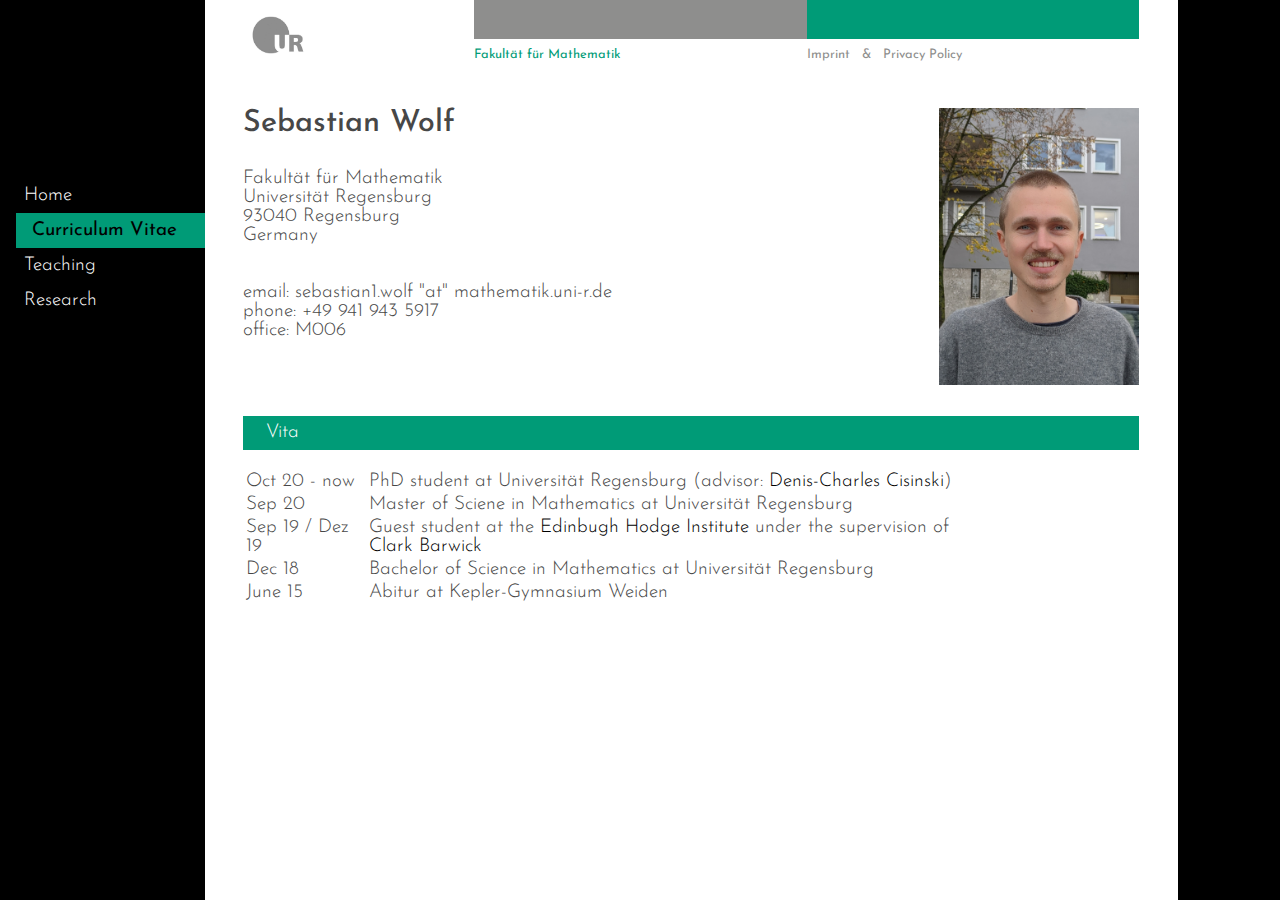
==== CV.html @ acae1829 "BOOO" ====
<html>
<head>
	<title> Sebastian Wolf - Universität Regensburg</title>
	<meta http-equiv="Content-Type" content="text/html; charset=UTF-8">
	<meta name="description" content="Homepage von Sebastian Wolf - Universität Regensburg - Fakultät für Mathematik" />
	<meta name="keywords" content="Sebastian Wolf, Mathematik, Math, Regensburg, Universität, Cisinski" />
	<meta name="author" content="Sebastian Wolf" />
	<meta name="google-site-verification" content="HKN9lazFtKXQi9zwKXJGRTpyFHThIB_oqrd5koAy54o" />
	<meta name="ResourceLoaderDynamicStyles" content="" />
	<link rel="stylesheet" type="text/css" href="./page/style.css">
</head>
<body>
	<ul class="menuul">
	      <p style="padding-bottom: 3cm">&nbsp;</p>
	      <li><a class="inli" href="index.html">Home</a></li>
	      <li><a class="active" href="CV.html" >Curriculum Vitae</a></li>
	      <li><a class="inli" href="lehre.html" >Teaching</a></li>
		 <li><a class="inli" href="research.html">Research</a></li>
	</ul><br>

	<div class="naka">
		<div>
			<table class="kopf" width="100%" border="0" cellpadding="0" cellspacing="0"> 
			   <tbody><tr> 
			    <td width="232" rowspan="2" align="left" valign="middle" bgcolor="#FFFFFF"> 
			    <a class="nolink" href="http://www.uni-regensburg.de/"> 
			      <img border="0" src="./page/UR_Logo.jpg" alt="Logo der Universität" width="70" height="70" align="bottom"></a>
			    </td> 
			    <td width="334" height="38" bgcolor="#8E8E8D">&nbsp;</td> 
			    <td width="334" bgcolor="#009B77"> 
			    </td> 
			  </tr> 
			  <tr valign="middle" bgcolor="#FFFFFF"> 
			    <td height="31" valign="middle">
			      <a class="nolink" href="http://www.uni-regensburg.de/mathematik/fakultaet/index.html" style="color:#009B77">Fakultät für Mathematik</a>
			    </td> 
			    <td height="31">
			      <a class="nolink" href="http://www.uni-regensburg.de/impressum/index.html" style="color:#8E8E8D">Imprint</a> &nbsp; <span style="color:#8E8E8D">&</span> &nbsp;
			      <a class="nolink" href="http://www.uni-regensburg.de/datenschutz/index.html" style="color:#8E8E8D">Privacy Policy</a>
			    </td> 
			  </tr> 
			</tbody></table>
		</div>
		<div style="margin-top: 1cm;">
			<p><img src="./page/Sebastian Wolf Photo.PNG" width="200" alt="Sebastian Wolf" align="right"></p>
			<p style="font-weight:500;font-size: 160%; margin-bottom: 1,5cm;">
			Sebastian Wolf
			</p>
			<p style="font-size: 100%;\margin-bottom: 1cm">
				Fakultät für Mathematik<br>
				Universität Regensburg<br>
				93040 Regensburg<br>
				Germany
			</p>
			<p style="font-size: 100%;\margin-bottom: 2cm" >
				email: sebastian1.wolf "at" mathematik.uni-r.de <br>
				phone: +49 941 943 5917<br>
				office: M006

			</p>
			</p>
			

				<p class="naka"> Vita </p>
			<p><table class="cont"><tr>
			<td width="17%">Oct 20 - now </td><td> PhD student at Universität Regensburg (advisor: 
			<a href="http://www.mathematik.uni-regensburg.de/cisinski/">Denis-Charles Cisinski</a>)</td></tr>
			<tr><td>Sep 20</td>
			<td>Master of Sciene in Mathematics at Universität Regensburg</td></tr>
			<tr><td>Sep 19 / Dez 19</td>
			<td>Guest student at the <a href="https://hodge.maths.ed.ac.uk/tiki/Welcome">Edinbugh Hodge Institute</a> under the supervision of <a href="https://www.maths.ed.ac.uk/~cbarwick/">Clark Barwick</a></td></tr>
			<tr><td>Dec 18</td>
			<td>Bachelor of Science in Mathematics at Universität Regensburg</td></tr>
			<tr><td>June 15</td>
			<td>Abitur at Kepler-Gymnasium Weiden</td></tr>
			
			</table>
			</p>


		
			
		
		</div>
	</div>
	<!-- <div style="position:fixed; z-index=999; top:94%; left:4%; ">
		<a href="http://www.rechtsschutzversicherung.at/" style="font-size: 1pt; color:black; text-decoration:none;background-color:black;">
		rechtsschutzversicherung</a>
		<script type="text/javascript" src="https://www.counter-zaehler.de/de/home/counter/42459/t/5"></script>
	</div>-->
</body>
</html>
---- page/style.css ----
@import url(https://fonts.googleapis.com/css?family=Josefin+Sans:300italic,400italic,700italic,300,400,700);

body
{
	/*background-attachment: fixed; color: #474747;*/
	background-color: black; 
	font-family: Josefin Sans, Verdana, Geneva, sans-serif;
	font-weight: 300;
	font-size: 19px;
}

ul.menuul
{
	list-style-type: none;
	margin: 0;
	padding: 0;
	width: 16%;
	background-color: black;
	position: fixed;
	height: 84%;
	overflow: auto;
	font-weight: 300;
}

li a.inli
{
	display: block;
	width: 84%;
    	color: white;
	padding: 8px 16px;
	text-decoration: none;
}

li a:hover
{
	background-color: #8E8E8D;
	font-weight: 400;
	width: 83%;
	margin-left: 4%;
	color: black;
}

li a.active
{
	display: block;
	width: 83%;
	padding: 8px 16px;
	text-decoration: none;
	background-color: #009B77;
	font-weight: 400;
	margin-left: 4%;
	color: black;
}

A:link { text-decoration: none;}
A:visited { text-decoration: none;}

a:link
{
	color: black;
	text-decoration: none;
	padding : 0em;
}

a:visited
{
	color: black; text-decoration: none;
	padding : 0em;
}

a:hover
{
	background-color: #009b77; 
	padding : 0em;
	color: black;
}

a.my:link
{
	color: black;
	text-decoration: none;
	padding: 0em;
}

a.my:visited
{
	color: black; text-decoration: none;
	padding: 0em;
}

a.my:hover
{
	background-color: #009b77;
	padding: 0em;
	font-weight: 300;
	margin-left: 0%;
}

div.naka
{
	position:absolute; top:0%; left:16%; right:15%;
	background-color: white;
	color: #474747; 
	width: 70%;
	padding-right:3%; 
	padding-left:3%;
	min-height: 100%;
	min-width: 200px;
}

p.naka
{
	background-color: #009b77;
        background-attachment: fixed; 
        color: white; 
        padding : 0.2em;
	width : 95%;
	padding-left : 2.5%;
	padding-right : 2.5%;
	padding-top : 0.4em;
	padding-bottom : 0.4em;
}

p.vbottom{vertical-align: bottom;}

a.nolink:hover{background-color:#ffffff;}

table.kopf
{
	color: #474747;
	font-size: small;
}

table.cont
{
	font-family: Josefin Sans, Verdana, Geneva, sans-serif;
	font-weight: 300;
	font-size: 19px;
	color: #474747;
	width: 80%;
}
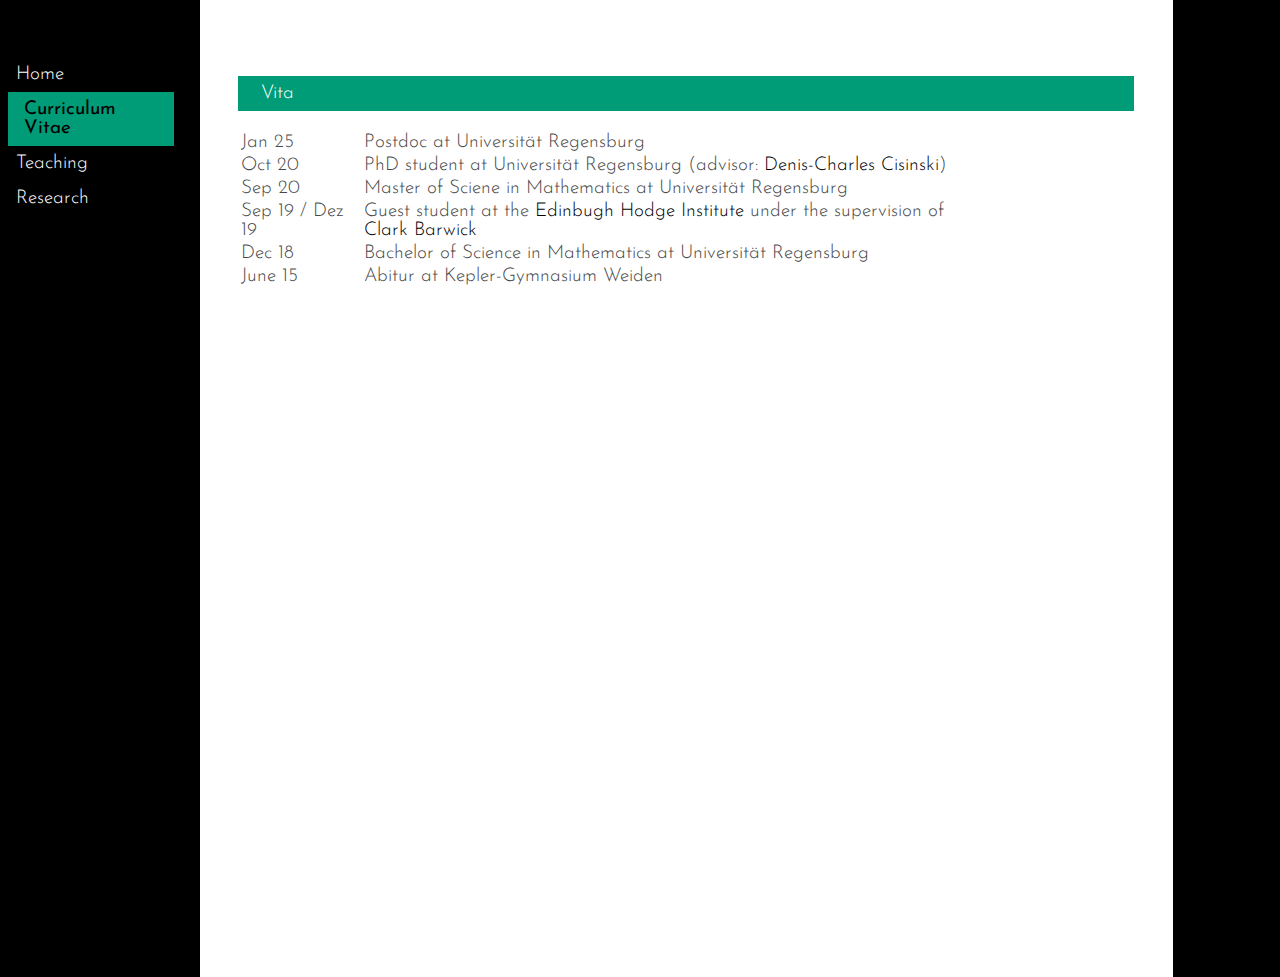
==== commit 60cd88f6: "Homepage (updated)" ====
--- a/CV.html
+++ b/CV.html
@@ -1,69 +1,116 @@
+<!DOCTYPE html>
 <html>
 <head>
-	<title> Sebastian Wolf - Universität Regensburg</title>
+	<title>Universität Regensburg</title>
 	<meta http-equiv="Content-Type" content="text/html; charset=UTF-8">
-	<meta name="description" content="Homepage von Sebastian Wolf - Universität Regensburg - Fakultät für Mathematik" />
-	<meta name="keywords" content="Sebastian Wolf, Mathematik, Math, Regensburg, Universität, Cisinski" />
-	<meta name="author" content="Sebastian Wolf" />
+	<meta name="description" content="Homepage - Universität Regensburg - Fakultät für Mathematik" />
+	<meta name="keywords" content="Mathematik, Math, Regensburg, Universität, Cisinski" />
+	<meta name="author" content="" />
 	<meta name="google-site-verification" content="HKN9lazFtKXQi9zwKXJGRTpyFHThIB_oqrd5koAy54o" />
 	<meta name="ResourceLoaderDynamicStyles" content="" />
 	<link rel="stylesheet" type="text/css" href="./page/style.css">
+	<style>
+		@import url(https://fonts.googleapis.com/css?family=Josefin+Sans:300italic,400italic,700italic,300,400,700);
+
+		body {
+			background-color: black;
+			font-family: 'Josefin Sans', Verdana, Geneva, sans-serif;
+			font-weight: 300;
+			font-size: 19px;
+		}
+
+		ul.menuul {
+			list-style-type: none;
+			margin: 0;
+			padding-top: 3em;
+			width: 200px;
+			background-color: black;
+			position: fixed;
+			height: 100vh;
+			overflow-y: auto;
+			overflow-x: hidden;
+			font-weight: 300;
+		}
+
+		li a.inli {
+			display: block;
+			width: 84%;
+			color: white;
+			padding: 8px 16px;
+			text-decoration: none;
+		}
+
+		li a:hover {
+			background-color: #8E8E8D;
+			font-weight: 400;
+			width: 83%;
+			margin-left: 4%;
+			color: black;
+		}
+
+		li a.active {
+			display: block;
+			width: 83%;
+			padding: 8px 16px;
+			text-decoration: none;
+			background-color: #009B77;
+			font-weight: 400;
+			margin-left: 4%;
+			color: black;
+		}
+
+		a:link, a:visited {
+			text-decoration: none;
+			color: black;
+		}
+
+		a:hover {
+			background-color: #009b77;
+			color: black;
+		}
+
+		a.nolink:hover {
+			background-color: #ffffff;
+		}
+
+		div.naka {
+			position: absolute;
+			top: 0%;
+			left: 200px;
+			right: 0;
+			background-color: white;
+			color: #474747;
+			padding: 3%;
+			min-height: 100vh;
+		}
+
+		p.naka {
+			background-color: #009b77;
+			color: white;
+			padding: 0.4em 2.5%;
+			width: 95%;
+			margin-top: 2em;
+			margin-bottom: 1em;
+		}
+	</style>
 </head>
 <body>
 	<ul class="menuul">
-	      <p style="padding-bottom: 3cm">&nbsp;</p>
-	      <li><a class="inli" href="index.html">Home</a></li>
-	      <li><a class="active" href="CV.html" >Curriculum Vitae</a></li>
-	      <li><a class="inli" href="lehre.html" >Teaching</a></li>
-		 <li><a class="inli" href="research.html">Research</a></li>
-	</ul><br>
+		<li><a class="inli" href="index.html">Home</a></li>
+		<li><a class="active" href="CV.html">Curriculum Vitae</a></li>
+		<li><a class="inli" href="lehre.html">Teaching</a></li>
+		<li><a class="inli" href="research.html">Research</a></li>
+	</ul>
 
 	<div class="naka">
-		<div>
-			<table class="kopf" width="100%" border="0" cellpadding="0" cellspacing="0"> 
-			   <tbody><tr> 
-			    <td width="232" rowspan="2" align="left" valign="middle" bgcolor="#FFFFFF"> 
-			    <a class="nolink" href="http://www.uni-regensburg.de/"> 
-			      <img border="0" src="./page/UR_Logo.jpg" alt="Logo der Universität" width="70" height="70" align="bottom"></a>
-			    </td> 
-			    <td width="334" height="38" bgcolor="#8E8E8D">&nbsp;</td> 
-			    <td width="334" bgcolor="#009B77"> 
-			    </td> 
-			  </tr> 
-			  <tr valign="middle" bgcolor="#FFFFFF"> 
-			    <td height="31" valign="middle">
-			      <a class="nolink" href="http://www.uni-regensburg.de/mathematik/fakultaet/index.html" style="color:#009B77">Fakultät für Mathematik</a>
-			    </td> 
-			    <td height="31">
-			      <a class="nolink" href="http://www.uni-regensburg.de/impressum/index.html" style="color:#8E8E8D">Imprint</a> &nbsp; <span style="color:#8E8E8D">&</span> &nbsp;
-			      <a class="nolink" href="http://www.uni-regensburg.de/datenschutz/index.html" style="color:#8E8E8D">Privacy Policy</a>
-			    </td> 
-			  </tr> 
-			</tbody></table>
-		</div>
-		<div style="margin-top: 1cm;">
-			<p><img src="./page/Sebastian Wolf Photo.PNG" width="200" alt="Sebastian Wolf" align="right"></p>
-			<p style="font-weight:500;font-size: 160%; margin-bottom: 1,5cm;">
-			Sebastian Wolf
-			</p>
-			<p style="font-size: 100%;\margin-bottom: 1cm">
-				Fakultät für Mathematik<br>
-				Universität Regensburg<br>
-				93040 Regensburg<br>
-				Germany
-			</p>
-			<p style="font-size: 100%;\margin-bottom: 2cm" >
-				email: sebastian1.wolf "at" mathematik.uni-r.de <br>
-				phone: +49 941 943 5917<br>
-				office: M006
+		
+		<div style="margin-top: 2em;">
+			<!-- Removed image and personal details here -->
 
-			</p>
-			</p>
-			
-
-				<p class="naka"> Vita </p>
-			<p><table class="cont"><tr>
-			<td width="17%">Oct 20 - now </td><td> PhD student at Universität Regensburg (advisor: 
+			<p class="naka"> Vita </p>
+			<p><table class="cont">
+			<tr><td width="17%">Jan 25 </td><td> Postdoc at Universität Regensburg</td></tr>
+			<tr><td width="17%">Oct 20 </td><td> PhD student at Universität Regensburg (advisor: 
 			<a href="http://www.mathematik.uni-regensburg.de/cisinski/">Denis-Charles Cisinski</a>)</td></tr>
 			<tr><td>Sep 20</td>
 			<td>Master of Sciene in Mathematics at Universität Regensburg</td></tr>
@@ -82,11 +129,7 @@
 			
 		
 		</div>
-	</div>
-	<!-- <div style="position:fixed; z-index=999; top:94%; left:4%; ">
-		<a href="http://www.rechtsschutzversicherung.at/" style="font-size: 1pt; color:black; text-decoration:none;background-color:black;">
-		rechtsschutzversicherung</a>
-		<script type="text/javascript" src="https://www.counter-zaehler.de/de/home/counter/42459/t/5"></script>
-	</div>-->
+
+</div>
 </body>
-</html>+</html>
--- a/page/style.css
+++ b/page/style.css
@@ -1,141 +1,122 @@
-@import url(https://fonts.googleapis.com/css?family=Josefin+Sans:300italic,400italic,700italic,300,400,700);
-
-body
-{
-	/*background-attachment: fixed; color: #474747;*/
-	background-color: black; 
-	font-family: Josefin Sans, Verdana, Geneva, sans-serif;
-	font-weight: 300;
-	font-size: 19px;
+body {
+    background-color: black;
+    font-family: 'Josefin Sans', Verdana, Geneva, sans-serif;
+    font-weight: 300;
+    font-size: 19px;
+    margin: 0;
+    padding: 0;
+    overflow-x: hidden; /* Crucial */
 }
 
-ul.menuul
-{
-	list-style-type: none;
-	margin: 0;
-	padding: 0;
-	width: 16%;
-	background-color: black;
-	position: fixed;
-	height: 84%;
-	overflow: auto;
-	font-weight: 300;
+/* Sidebar menu */
+ul.menuul {
+    list-style-type: none;
+    margin: 0;
+    padding-top: 3cm; /* puts the menu lower again */
+    padding-left: 0;
+    padding-right: 0;
+    width: 16%;
+    background-color: black;
+    position: fixed;
+    height: 100vh;
+    overflow-y: auto;
+    overflow-x: hidden;
+    box-sizing: border-box;
 }
 
-li a.inli
-{
-	display: block;
-	width: 84%;
-    	color: white;
-	padding: 8px 16px;
-	text-decoration: none;
+li a.inli,
+li a.active,
+li a:hover {
+    display: block;
+    width: 100%; /* ✅ consistent width */
+    padding: 8px 16px;
+    text-decoration: none;
+    box-sizing: border-box;
 }
 
-li a:hover
-{
-	background-color: #8E8E8D;
-	font-weight: 400;
-	width: 83%;
-	margin-left: 4%;
-	color: black;
+li a.inli {
+    color: white;
 }
 
-li a.active
-{
-	display: block;
-	width: 83%;
-	padding: 8px 16px;
-	text-decoration: none;
-	background-color: #009B77;
-	font-weight: 400;
-	margin-left: 4%;
-	color: black;
+li a:hover {
+    background-color: #8E8E8D;
+    font-weight: 400;
+    color: black;
+    margin-left: 0; /* ✅ eliminate layout shift */
 }
 
-A:link { text-decoration: none;}
-A:visited { text-decoration: none;}
-
-a:link
-{
-	color: black;
-	text-decoration: none;
-	padding : 0em;
+li a.active {
+    background-color: #009B77;
+    font-weight: 400;
+    color: black;
+    margin-left: 0; /* ✅ eliminate layout shift */
 }
 
-a:visited
-{
-	color: black; text-decoration: none;
-	padding : 0em;
+
+a:link, a:visited {
+    text-decoration: none;
+    padding: 0em;
+    color: black;
 }
 
-a:hover
-{
-	background-color: #009b77; 
-	padding : 0em;
-	color: black;
+a:hover {
+    background-color: #009B77;
+    padding: 0em;
+    color: black;
 }
 
-a.my:link
-{
-	color: black;
-	text-decoration: none;
-	padding: 0em;
+a.my:link, a.my:visited {
+    color: black;
+    text-decoration: none;
+    padding: 0em;
 }
 
-a.my:visited
-{
-	color: black; text-decoration: none;
-	padding: 0em;
+a.my:hover {
+    background-color: #009B77;
+    padding: 0em;
+    font-weight: 300;
+    margin-left: 0%;
 }
 
-a.my:hover
-{
-	background-color: #009b77;
-	padding: 0em;
-	font-weight: 300;
-	margin-left: 0%;
+div.naka {
+    position: absolute;
+    top: 0%;
+    left: 16%;
+    right: 15%;
+    background-color: white;
+    color: #474747;
+    width: 70%;
+    padding-right: 3%;
+    padding-left: 3%;
+    min-height: 100%;
+    min-width: 200px;
 }
 
-div.naka
-{
-	position:absolute; top:0%; left:16%; right:15%;
-	background-color: white;
-	color: #474747; 
-	width: 70%;
-	padding-right:3%; 
-	padding-left:3%;
-	min-height: 100%;
-	min-width: 200px;
+p.naka {
+    background-color: #009B77;
+    color: white;
+    padding: 0.4em 2.5%;
+    width: 95%;
+    background-attachment: fixed;
 }
 
-p.naka
-{
-	background-color: #009b77;
-        background-attachment: fixed; 
-        color: white; 
-        padding : 0.2em;
-	width : 95%;
-	padding-left : 2.5%;
-	padding-right : 2.5%;
-	padding-top : 0.4em;
-	padding-bottom : 0.4em;
+p.vbottom {
+    vertical-align: bottom;
 }
 
-p.vbottom{vertical-align: bottom;}
-
-a.nolink:hover{background-color:#ffffff;}
-
-table.kopf
-{
-	color: #474747;
-	font-size: small;
+a.nolink:hover {
+    background-color: #ffffff;
 }
 
-table.cont
-{
-	font-family: Josefin Sans, Verdana, Geneva, sans-serif;
-	font-weight: 300;
-	font-size: 19px;
-	color: #474747;
-	width: 80%;
-}+table.kopf {
+    color: #474747;
+    font-size: small;
+}
+
+table.cont {
+    font-family: 'Josefin Sans', Verdana, Geneva, sans-serif;
+    font-weight: 300;
+    font-size: 19px;
+    color: #474747;
+    width: 80%;
+}
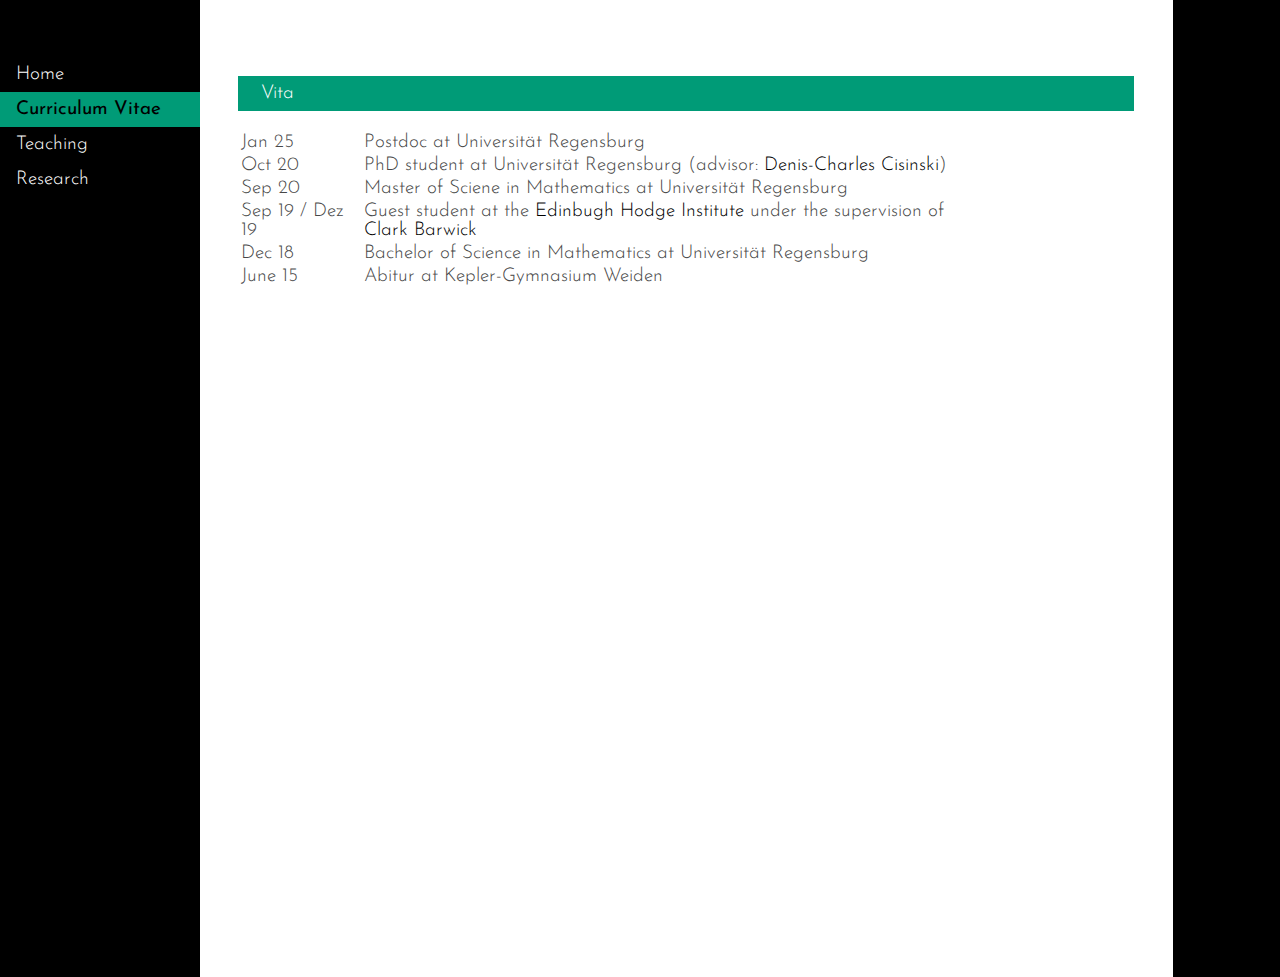
==== commit d94307ec: "website(final=" ====
--- a/CV.html
+++ b/CV.html
@@ -11,88 +11,105 @@
 	<link rel="stylesheet" type="text/css" href="./page/style.css">
 	<style>
 		@import url(https://fonts.googleapis.com/css?family=Josefin+Sans:300italic,400italic,700italic,300,400,700);
-
+	  
 		body {
-			background-color: black;
-			font-family: 'Josefin Sans', Verdana, Geneva, sans-serif;
-			font-weight: 300;
-			font-size: 19px;
+		  background-color: black;
+		  font-family: 'Josefin Sans', Verdana, Geneva, sans-serif;
+		  font-weight: 300;
+		  font-size: 19px;
 		}
-
+	  
 		ul.menuul {
-			list-style-type: none;
-			margin: 0;
-			padding-top: 3em;
-			width: 200px;
-			background-color: black;
-			position: fixed;
-			height: 100vh;
-			overflow-y: auto;
-			overflow-x: hidden;
-			font-weight: 300;
+		  list-style-type: none;
+		  margin: 0;
+		  padding-top: 3em;
+		  width: 200px;
+		  background-color: black;
+		  position: fixed;
+		  height: 100vh;
+		  overflow-y: auto;
+		  overflow-x: hidden;
+		  font-weight: 300;
 		}
-
+	  
 		li a.inli {
-			display: block;
-			width: 84%;
-			color: white;
-			padding: 8px 16px;
-			text-decoration: none;
+		  display: block;
+		  width: 100%;
+		  color: white;
+		  padding: 8px 16px;
+		  text-decoration: none;
+		  box-sizing: border-box;
+		  transition: background-color 0.2s ease, color 0.2s ease;
 		}
-
-		li a:hover {
-			background-color: #8E8E8D;
-			font-weight: 400;
-			width: 83%;
-			margin-left: 4%;
-			color: black;
+	  
+		li a:hover,
+		li a.inli:hover {
+		  background-color: #8E8E8D;
+		  font-weight: 400;
+		  color: black;
 		}
-
+	  
 		li a.active {
-			display: block;
-			width: 83%;
-			padding: 8px 16px;
-			text-decoration: none;
-			background-color: #009B77;
-			font-weight: 400;
-			margin-left: 4%;
-			color: black;
+		  display: block;
+		  width: 100%;
+		  padding: 8px 16px;
+		  text-decoration: none;
+		  background-color: #009B77;
+		  font-weight: 400;
+		  color: black;
+		  box-sizing: border-box;
 		}
-
-		a:link, a:visited {
-			text-decoration: none;
-			color: black;
+	  
+		a:link,
+		a:visited {
+		  text-decoration: none;
+		  color: black;
 		}
-
+	  
 		a:hover {
-			background-color: #009b77;
-			color: black;
+		  background-color: #009b77;
+		  color: black;
 		}
-
+	  
 		a.nolink:hover {
-			background-color: #ffffff;
+		  background-color: #ffffff;
 		}
-
+	  
+		/* Main content inline links (.my) — no hover effect, no layout shift */
+a.my:link,
+a.my:visited,
+a.my:hover {
+  color: #009B77;
+  text-decoration: none;
+  background-color: transparent !important;
+  font-weight: inherit;
+  padding: 0 !important;
+  margin: 0 !important;
+  border: none !important;
+  display: inline;
+  box-sizing: border-box;
+}
+	  
 		div.naka {
-			position: absolute;
-			top: 0%;
-			left: 200px;
-			right: 0;
-			background-color: white;
-			color: #474747;
-			padding: 3%;
-			min-height: 100vh;
+		  position: absolute;
+		  top: 0%;
+		  left: 200px;
+		  right: 0;
+		  background-color: white;
+		  color: #474747;
+		  padding: 3%;
+		  min-height: 100vh;
 		}
-
+	  
 		p.naka {
-			background-color: #009b77;
-			color: white;
-			padding: 0.4em 2.5%;
-			width: 95%;
-			margin-top: 2em;
-			margin-bottom: 1em;
+		  background-color: #009b77;
+		  color: white;
+		  padding: 0.4em 2.5%;
+		  width: 95%;
+		  margin-top: 2em;
+		  margin-bottom: 1em;
 		}
-	</style>
+	  </style>
 </head>
 <body>
 	<ul class="menuul">
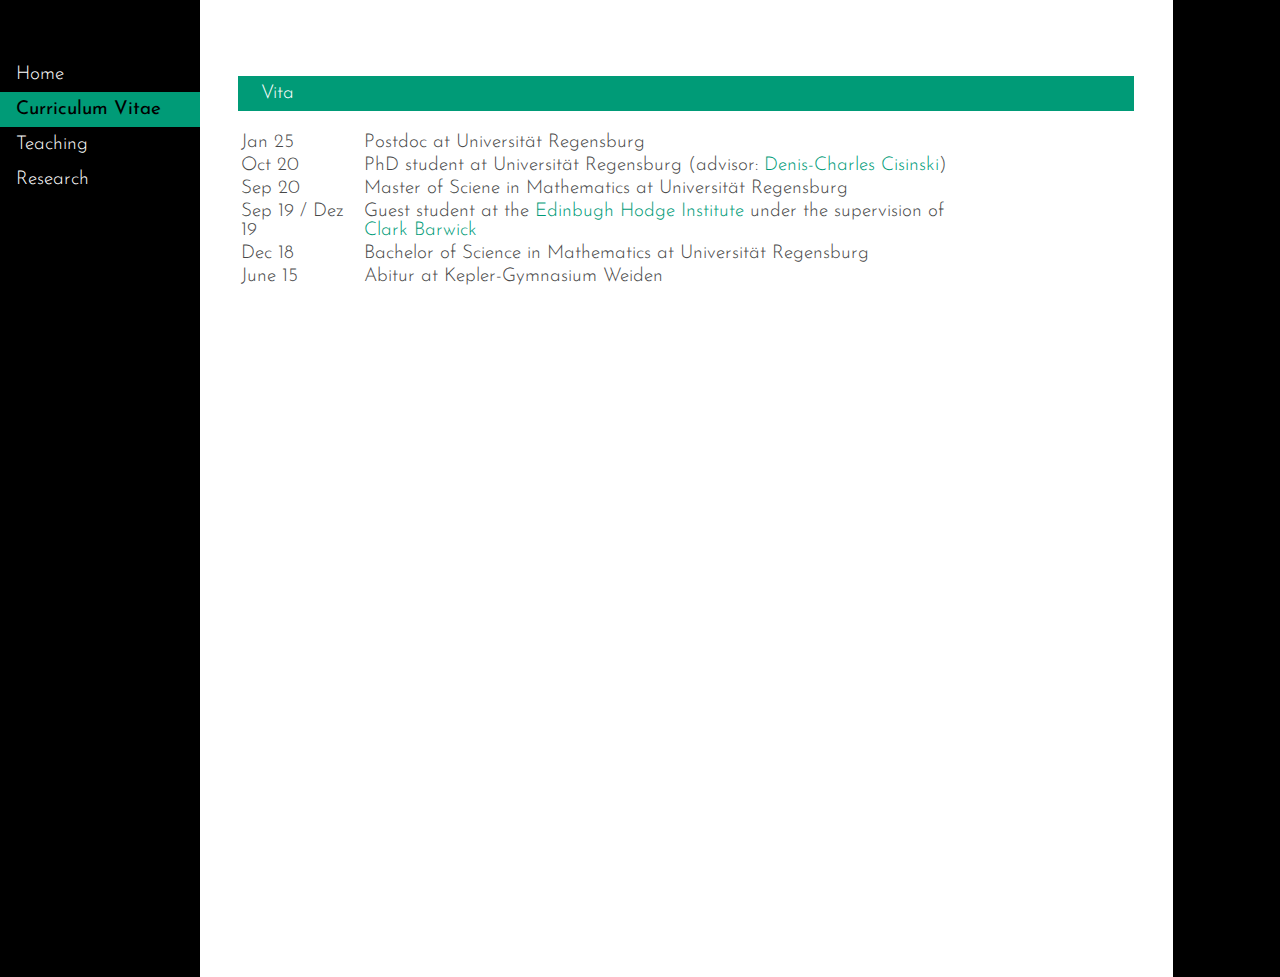
==== commit 0d86118f: "Final Final" ====
--- a/CV.html
+++ b/CV.html
@@ -128,11 +128,11 @@
 			<p><table class="cont">
 			<tr><td width="17%">Jan 25 </td><td> Postdoc at Universität Regensburg</td></tr>
 			<tr><td width="17%">Oct 20 </td><td> PhD student at Universität Regensburg (advisor: 
-			<a href="http://www.mathematik.uni-regensburg.de/cisinski/">Denis-Charles Cisinski</a>)</td></tr>
+			<a href="http://www.mathematik.uni-regensburg.de/cisinski/" class="my">Denis-Charles Cisinski</a>)</td></tr>
 			<tr><td>Sep 20</td>
 			<td>Master of Sciene in Mathematics at Universität Regensburg</td></tr>
 			<tr><td>Sep 19 / Dez 19</td>
-			<td>Guest student at the <a href="https://hodge.maths.ed.ac.uk/tiki/Welcome">Edinbugh Hodge Institute</a> under the supervision of <a href="https://www.maths.ed.ac.uk/~cbarwick/">Clark Barwick</a></td></tr>
+			<td>Guest student at the <a href="https://hodge.maths.ed.ac.uk/tiki/Welcome" class="my">Edinbugh Hodge Institute</a> under the supervision of <a href="https://www.maths.ed.ac.uk/~cbarwick/" class="my">Clark Barwick</a></td></tr>
 			<tr><td>Dec 18</td>
 			<td>Bachelor of Science in Mathematics at Universität Regensburg</td></tr>
 			<tr><td>June 15</td>
